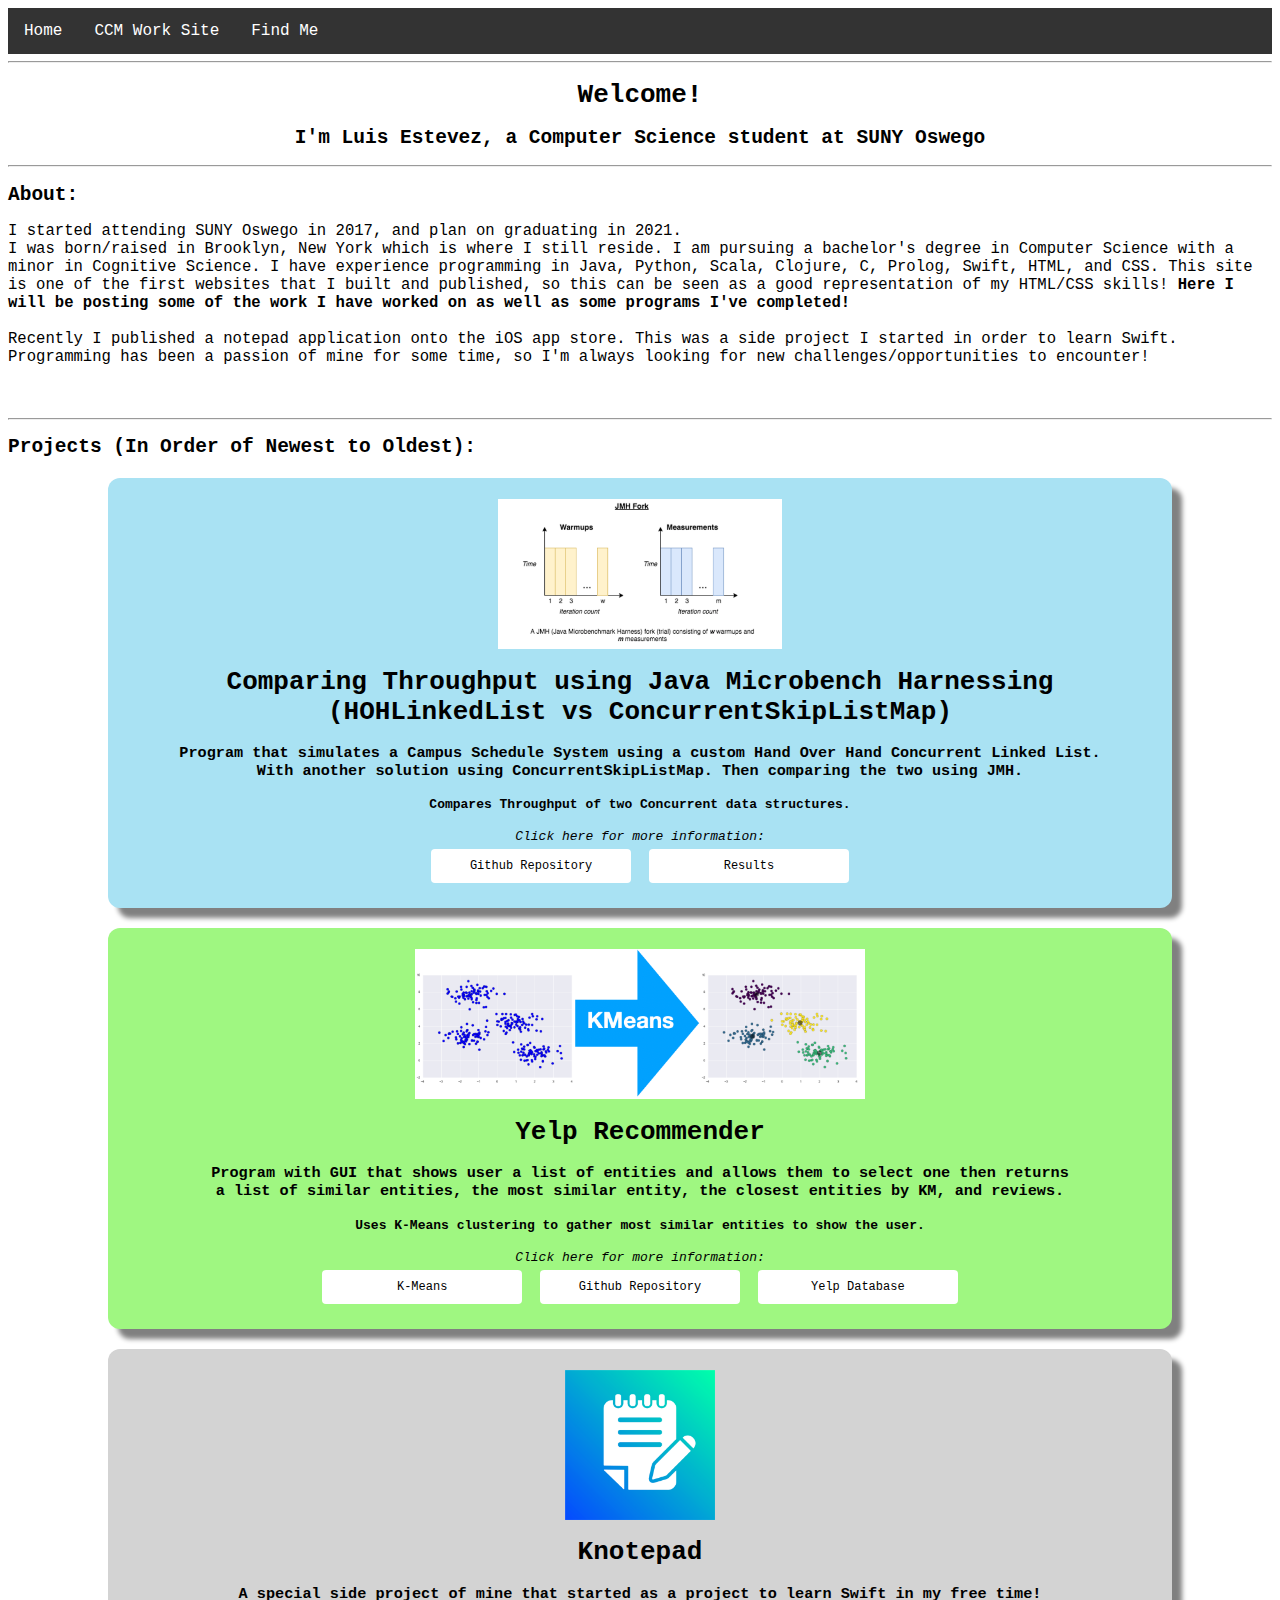
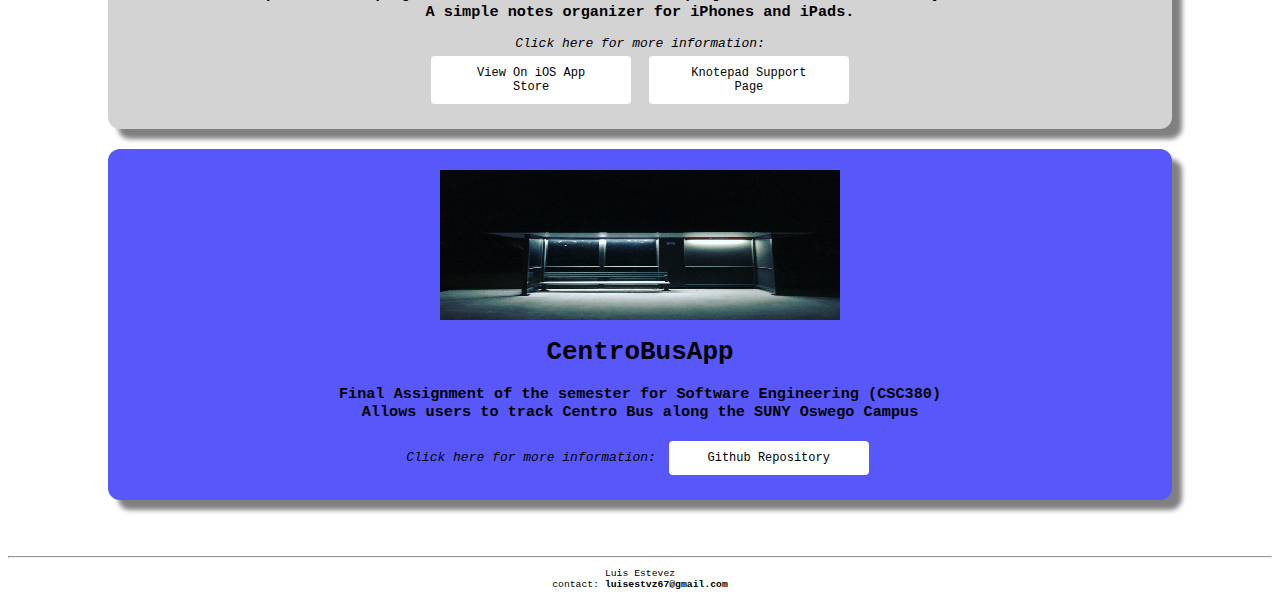
==== index.html @ 25a2c4e4 "Update index.html" ====
<html>

<head>
	<title>Home</title>
	<link rel="stylesheet" type="text/css" href="./StyleSheets.css">
	
</head>

<body>
	<div class="navbar">
  		<a href="index.html">Home</a>
		<a href="./CSC366/home">CCM Work Site</a>
		<div class="dropdown">
			<button class="dropbtn">Find Me
			<i class="fa fa-caret-down"></i>
			</button>
			<div class="dropdown-content">
				<a href="https://github.com/lou024" target="_blank">Github</a>
				<a href="https://www.linkedin.com/in/luis-estevez-2062bb177" target="_blank">LinkedIn</a>
			</div>
		</div> 
	</div>
	<hr>
	<h1 align="center">Welcome!</h1>
	<h2 align="center">I'm Luis Estevez, a Computer Science student at SUNY Oswego</h2>
	<hr>
	
	<h2 align="left">About:</h2>
	<p style="font-size: 1.2em">I started attending SUNY Oswego in 2017, and plan on graduating in 2021.<br>
	I was born/raised in Brooklyn, New York which is where I still reside.
	I am pursuing a bachelor's degree in Computer Science with a minor in Cognitive Science. I have
	experience programming in Java, Python, Scala, Clojure, C, Prolog, Swift, HTML, and CSS.
	This site is one of the first websites that I built and published, so this can be seen as a good
	representation of my HTML/CSS skills! <b>Here I will be posting some of the work I have worked on
	as well as some programs I've completed!</b>
	
	<br><br>Recently I published a notepad application onto the iOS app store. 
	This was a side project I started in order to learn Swift. 
	Programming has been a passion of mine for some time, so I'm always looking for new
	challenges/opportunities to encounter!</p>
	
	<br><br>
	<hr>
	<h2 align="left">Projects (In Order of Newest to Oldest):</h2>
	
	<div class="projectBanners" style="background-color:#A9E2F3" >
		<p style="float:center; margin: 1px;"><img src="./images/JMH.png" height="150px"></img></p>
		<h1>Comparing Throughput using Java Microbench Harnessing <br> (HOHLinkedList vs ConcurrentSkipListMap)</h1>
		<h3>Program that simulates a Campus Schedule System using a custom Hand Over Hand Concurrent Linked List. <br>
			With another solution using ConcurrentSkipListMap. Then comparing the two using JMH.</h3>
		<h4>Compares Throughput of two Concurrent data structures.</h4>
		<i>Click here for more information: </i><br>
		<a href="https://github.com/lou024/CSC375-Assignment2" class="linkButton" type="button" target="_blank"><span>Github Repository</span></a>
		<a href="./results.html" class="linkButton" type="button"><span>Results</span></a>
	</div>
	
	<div class="projectBanners" style="background-color:#9FF781" >
		<p style="float:center; margin: 1px;"><img src="./images/KMeans.png" height="150px"></img></p>
		<h1>Yelp Recommender</h1>
		<h3>Program with GUI that shows user a list of entities and allows them to select one then returns<br>
			a list of similar entities, the most similar entity, the closest entities by KM, and reviews.</h3>
		<h4>Uses K-Means clustering to gather most similar entities to show the user.</h4>
		<i>Click here for more information: </i><br>
		<a href="https://en.wikipedia.org/wiki/K-means_clustering" class="linkButton" type="button" target="_blank"><span>K-Means</span></a>
		<a href="https://github.com/lou024/YelpRecommender" class="linkButton" type="button"><span>Github Repository</span></a>
		<a href="https://yelp.com/dataset" class="linkButton" type="button"><span>Yelp Database</span></a>
	</div>
	
	<div class="projectBanners" style="background-color:lightgrey" >
		<p style="float:center; margin: 1px;"><img src="./images/ic-1024.png" width="150px"></img></p>
		<h1>Knotepad</h1>
		<h3>A special side project of mine that started as a project to learn Swift in my free time!<br>
			A simple notes organizer for iPhones and iPads.</h3>
		<i>Click here for more information: </i><br>
		<a href="https://apps.apple.com/us/app/id1529174786" class="linkButton" type="button"><span>View On iOS App Store</span></a>
		<a href="https://theknotepadapp.com" class="linkButton" type="button"><span>Knotepad Support Page</span></a>
	</div>

	<div class="projectBanners" style="background-color:#5858FA" >
		<p style = "float: center; margin: 1px;"><img src="./images/darren-viollet-Rqbn7BiePc8-unsplash.jpg" height="150px" width="400px"/><p>
		<h1>CentroBusApp</h1>
		<h3>Final Assignment of the semester for Software Engineering (CSC380)<br>Allows users to track Centro Bus along the SUNY Oswego Campus</h3>
		<i>Click here for more information: </i>
		<a href="https://github.com/lou024/CSC380-CentroBusApp" class="linkButton"  target="_blank" type="button"><span>Github Repository</span></a>
	</div>
	
	<br><br>

	<hr>
	<p style="font-size: 0.75em" align="center">Luis Estevez<br>contact: <b>luisestvz67@gmail.com</b></p>
</body>

</html>
---- StyleSheets.css ----
body{
	font-family: monospace;
}
#banner{
	top: 0px;
	left:0px;
	right:0px;
	width:100%;
	z-index:-1;
}
.linkButton{
	display: inline-block;
	border-radius: 4px;
	background-color: #FFFFFF;
	border: none;
	color: #000000;
	text-align: center;
	width:150px;
	font-size: 12px;
	padding: 10px 25px;
	transition: all 0.5s;
	cursor: pointer;
	margin: 5px;
}
.linkButton span{
	cursor: pointer;
	display: inline-block;
	position: relative;
	transition: 0.5s;
}
.linkButton span:after{
	content: '>>';
	position: absolute;
	opacity: 0;
	top: 0;
	right: -20px;
	transition:0.5s;
}
.linkButton:hover span{
	padding-right: 25px;
}
.linkButton:hover span:after{
	opacity: 1;
	right: 0;
}
.projectInfo{
	margin: 20px;
	margin-left: 150px;
	margin-right: 150px;
	padding: 20px;
	border-radius:12px;
	box-shadow: 10px 10px 5px grey;
}
.navbar{
	overflow: hidden;
	background-color: #333;
}
.navbar a{
	float: left;
	font-size: 16px;
	color: white;
	text-align: center;
	padding: 14px 16px;
	text-decoration: none;
}
.dropdown{
	float: left;
	overflow: hidden;
}
.dropdown .dropbtn {
	font-size: 16px;  
	border: none;
	outline: none;
	color: white;
	padding: 14px 16px;
	background-color: inherit;
	font-family: inherit;
	margin: 0;
}

.navbar a:hover, .dropdown:hover .dropbtn {
	background-color: red;
}
.dropdown-content {
	display: none;
	position: absolute;
	background-color: #f9f9f9;
	min-width: 160px;
	box-shadow: 0px 8px 16px 0px rgba(0,0,0,0.2);
	z-index: 1;
}
.dropdown-content a {
	float: none;
	color: black;
	padding: 12px 16px;
	text-decoration: none;
	display: block;
	text-align: left;
}
.dropdown-content a:hover {
	background-color: #ddd;
}
.dropdown:hover .dropdown-content {
	display: block;
}
.projectBanners{
	text-align: center;
	margin:20px;
	margin-left: 100px;
	margin-right: 100px;
	padding: 20px;
	border-radius:12px;
	box-shadow: 10px 10px 5px grey;
	color:black;
}
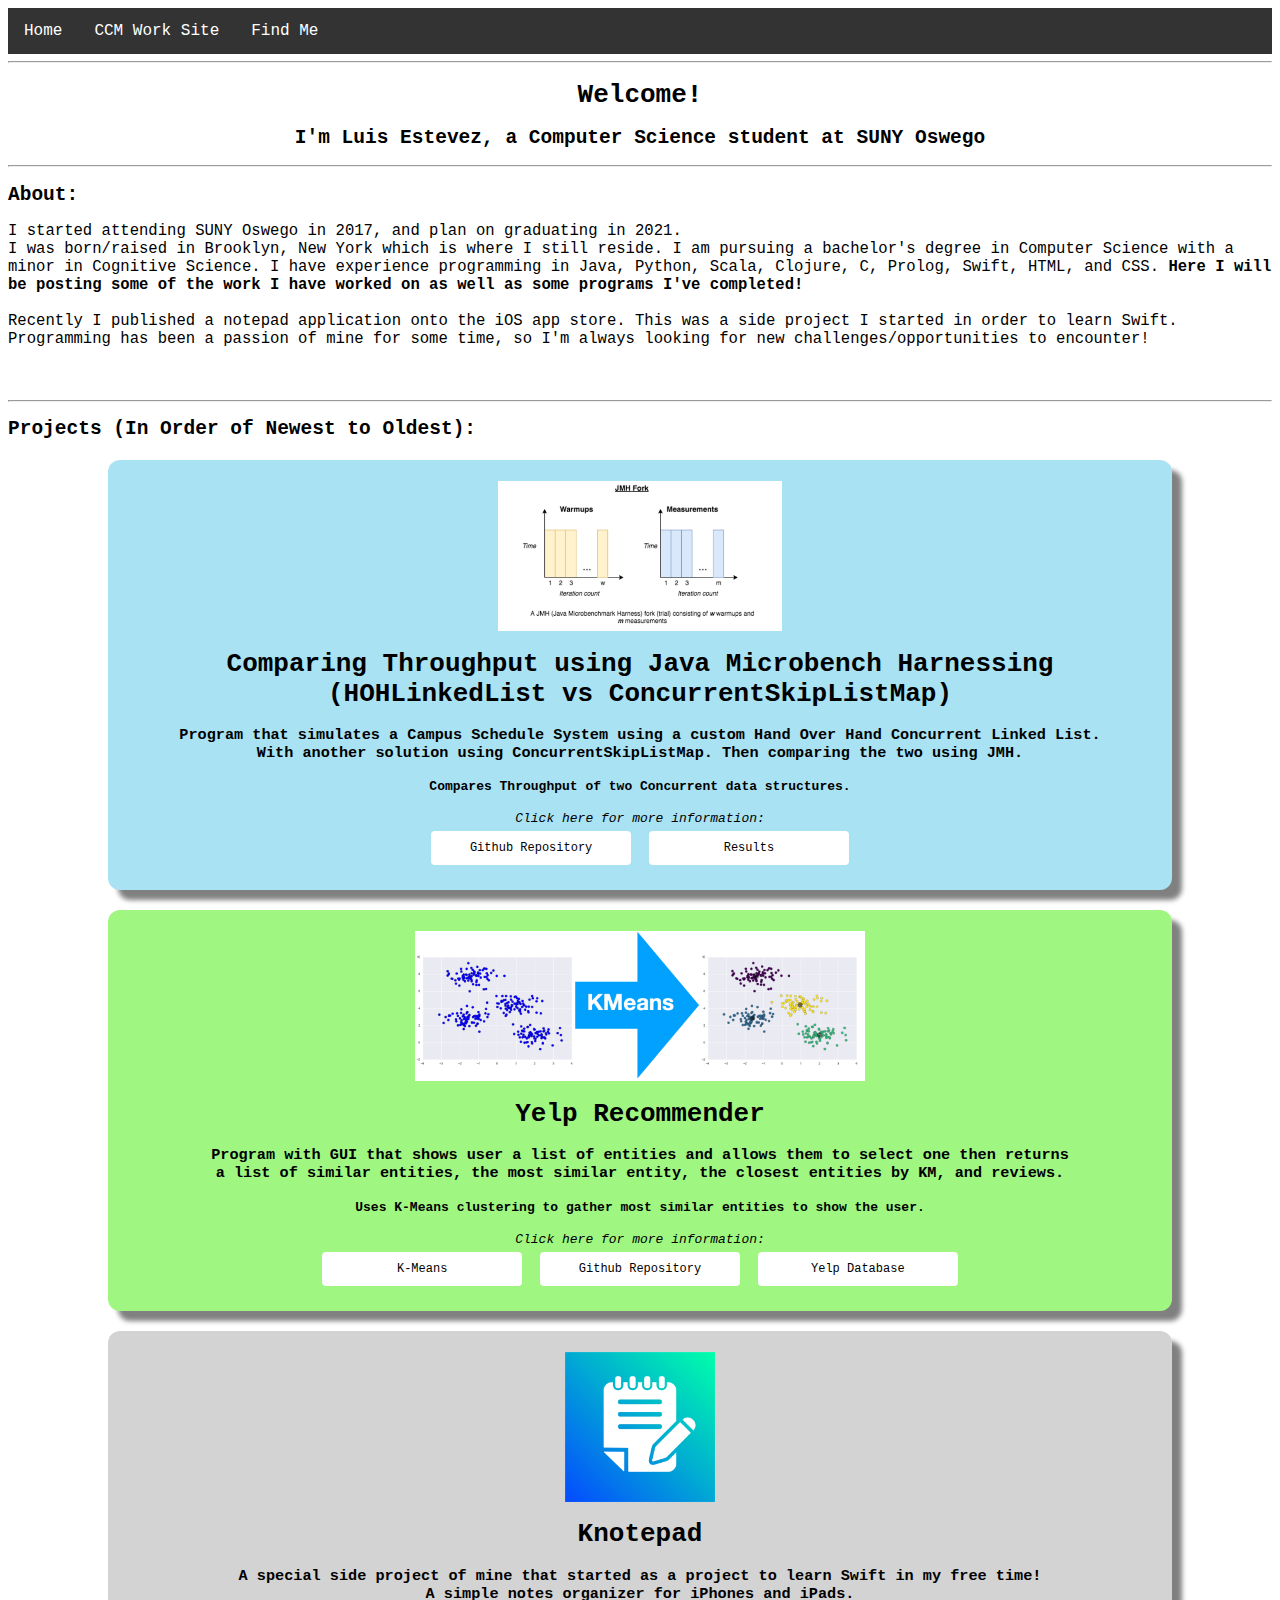
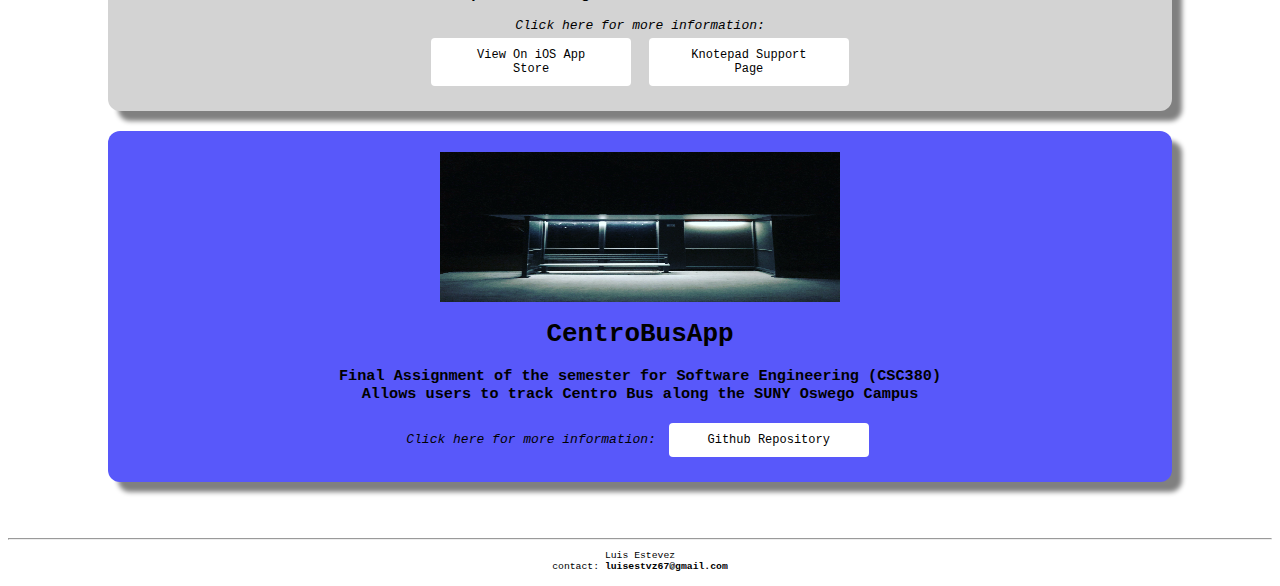
==== commit 5e022866: "Update index.html" ====
--- a/index.html
+++ b/index.html
@@ -30,8 +30,7 @@
 	I was born/raised in Brooklyn, New York which is where I still reside.
 	I am pursuing a bachelor's degree in Computer Science with a minor in Cognitive Science. I have
 	experience programming in Java, Python, Scala, Clojure, C, Prolog, Swift, HTML, and CSS.
-	This site is one of the first websites that I built and published, so this can be seen as a good
-	representation of my HTML/CSS skills! <b>Here I will be posting some of the work I have worked on
+	<b>Here I will be posting some of the work I have worked on
 	as well as some programs I've completed!</b>
 	
 	<br><br>Recently I published a notepad application onto the iOS app store. 
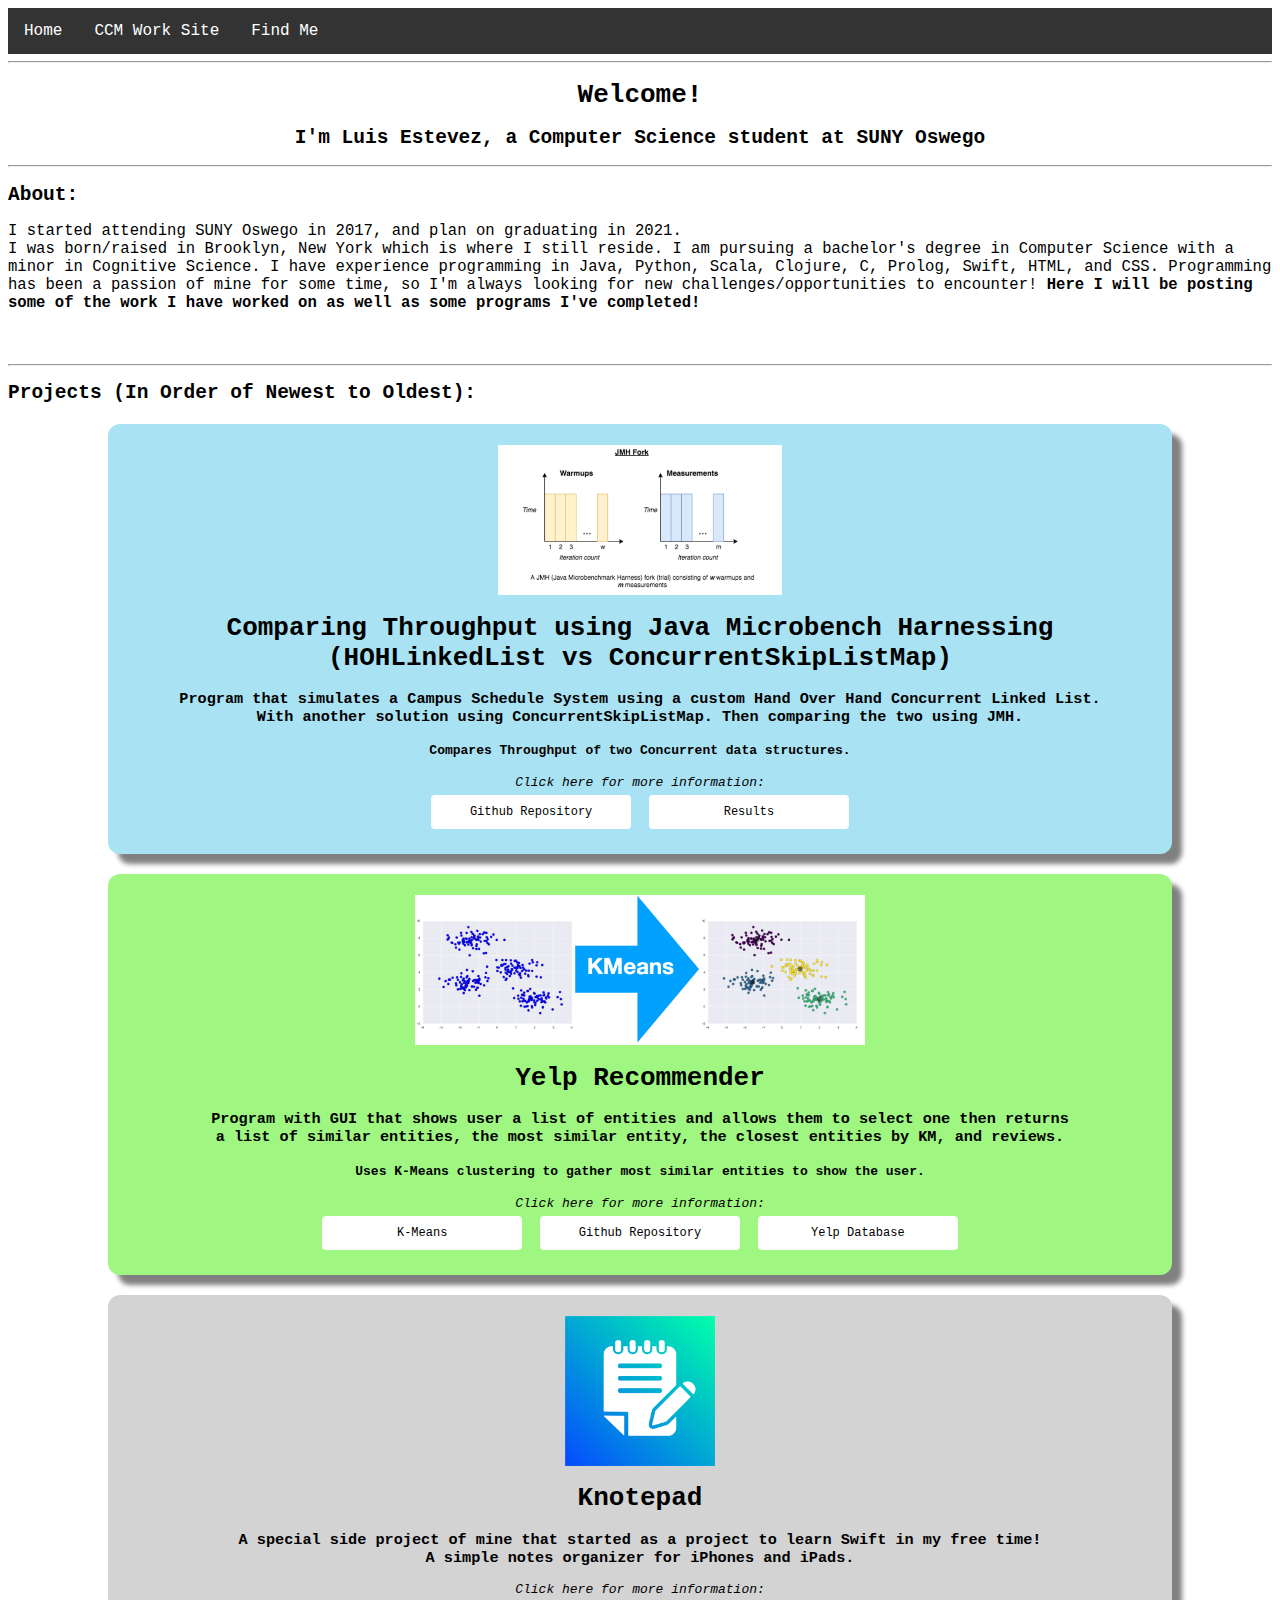
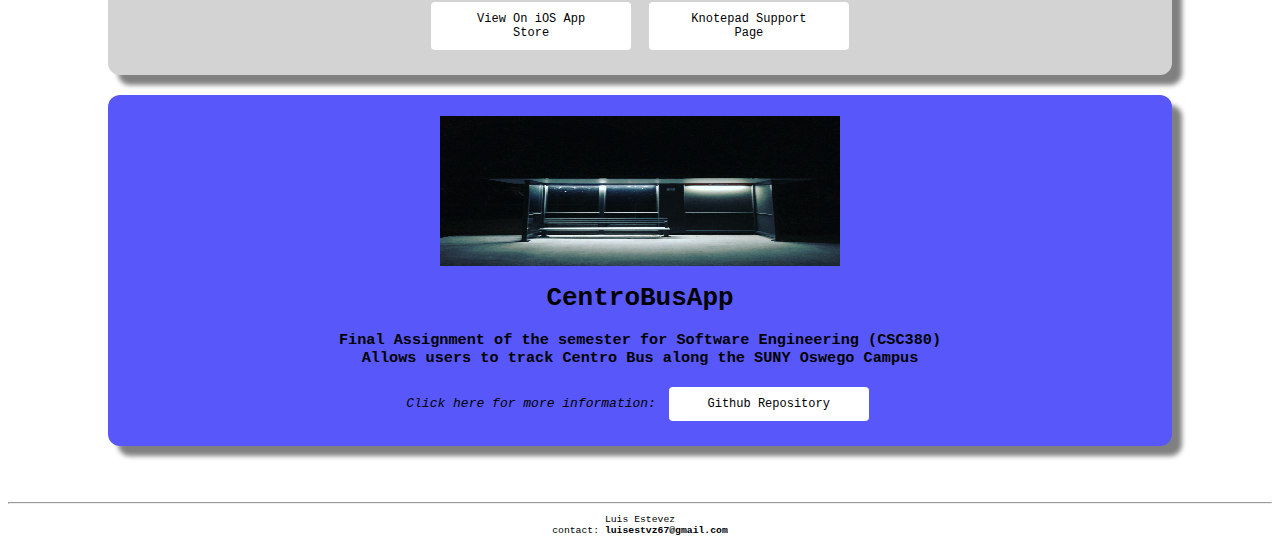
==== commit b1f26378: "Update index.html" ====
--- a/index.html
+++ b/index.html
@@ -29,14 +29,13 @@
 	<p style="font-size: 1.2em">I started attending SUNY Oswego in 2017, and plan on graduating in 2021.<br>
 	I was born/raised in Brooklyn, New York which is where I still reside.
 	I am pursuing a bachelor's degree in Computer Science with a minor in Cognitive Science. I have
-	experience programming in Java, Python, Scala, Clojure, C, Prolog, Swift, HTML, and CSS.
+	experience programming in Java, Python, Scala, Clojure, C, Prolog, Swift, HTML, and CSS. Programming
+	has been a passion of mine for some time, so I'm always looking for new
+	challenges/opportunities to encounter!
 	<b>Here I will be posting some of the work I have worked on
 	as well as some programs I've completed!</b>
 	
-	<br><br>Recently I published a notepad application onto the iOS app store. 
-	This was a side project I started in order to learn Swift. 
-	Programming has been a passion of mine for some time, so I'm always looking for new
-	challenges/opportunities to encounter!</p>
+	</p>
 	
 	<br><br>
 	<hr>
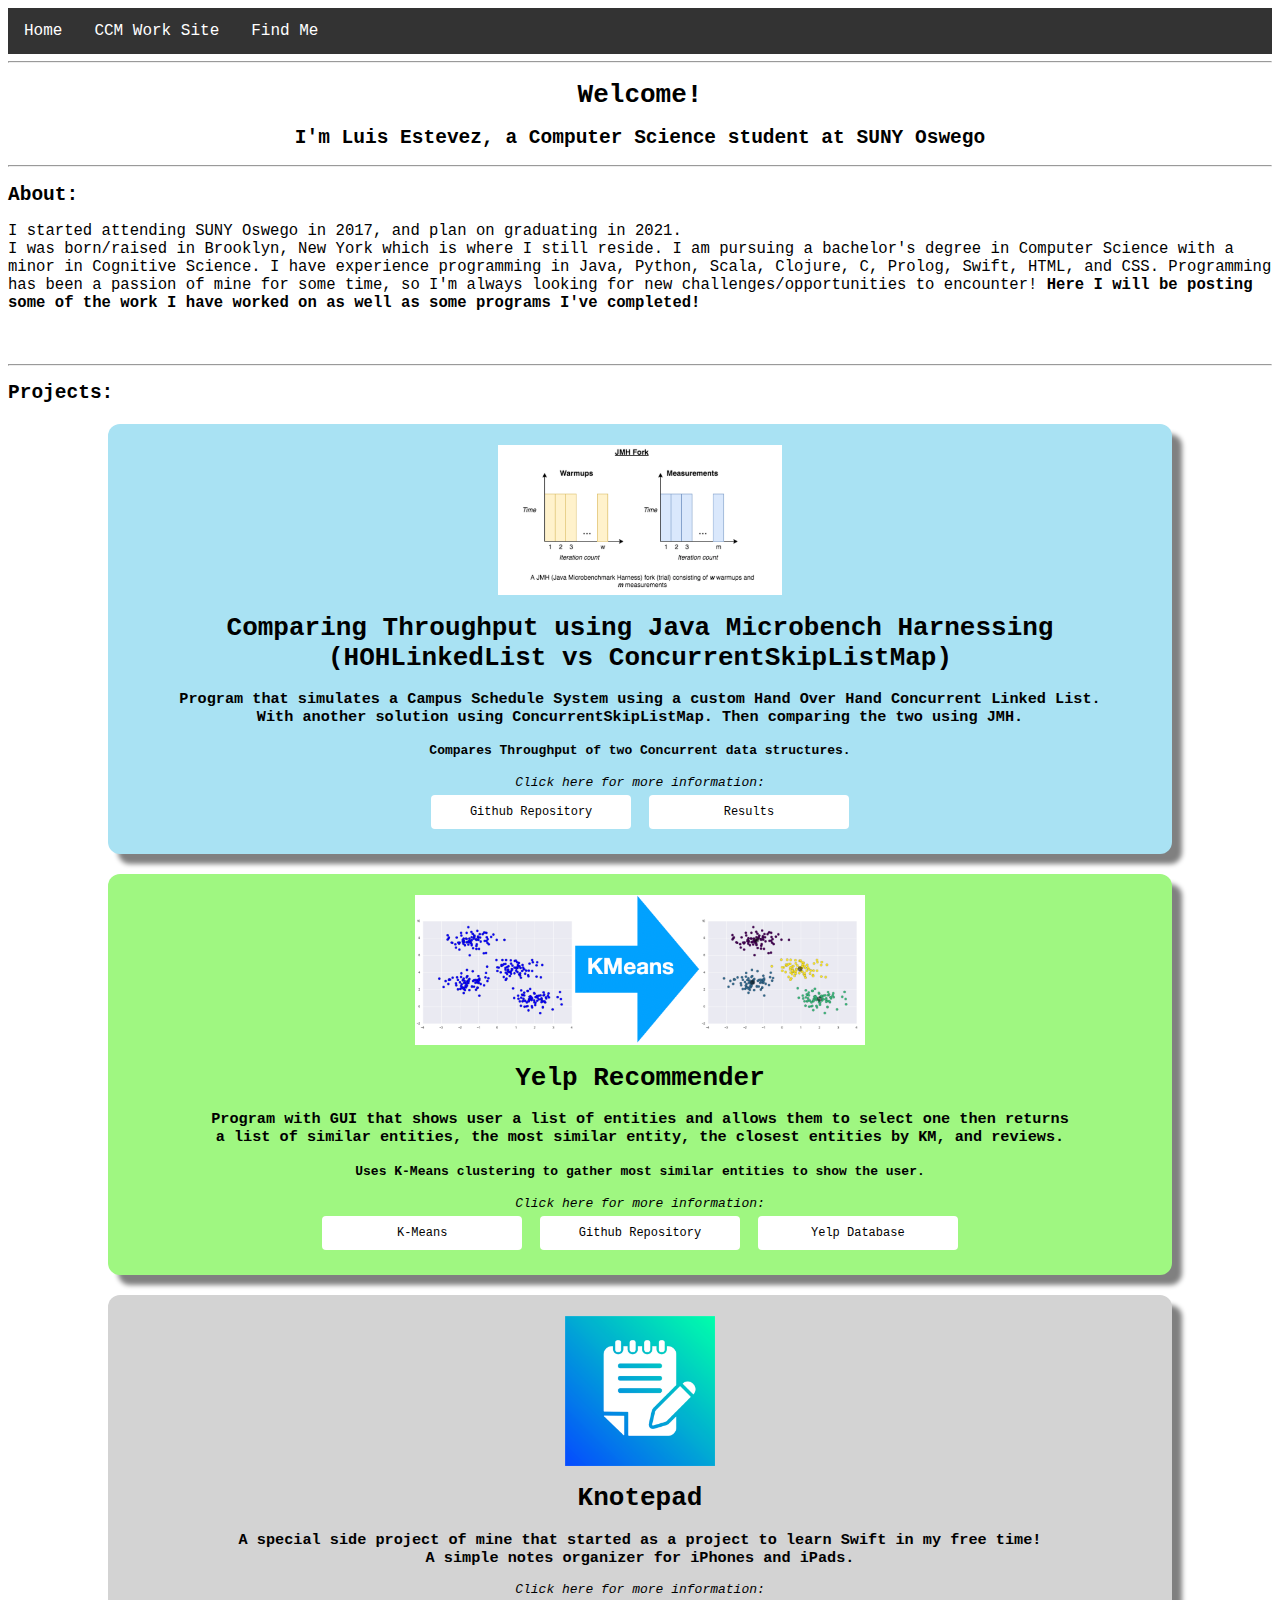
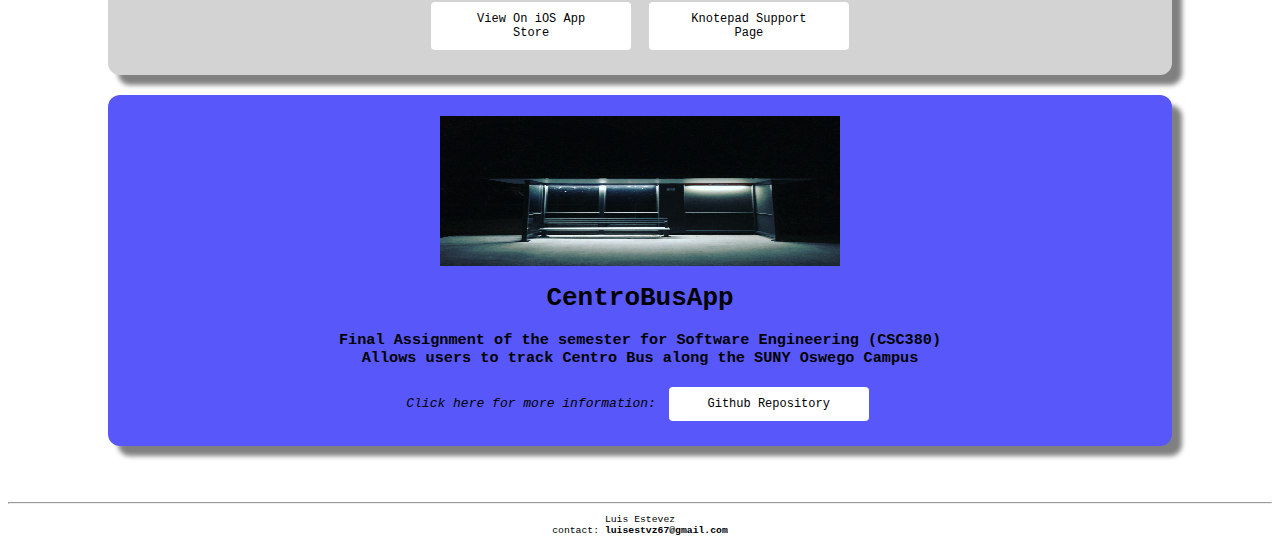
==== commit 2fbac701: "Update index.html" ====
--- a/index.html
+++ b/index.html
@@ -39,7 +39,7 @@
 	
 	<br><br>
 	<hr>
-	<h2 align="left">Projects (In Order of Newest to Oldest):</h2>
+	<h2 align="left">Projects:</h2>
 	
 	<div class="projectBanners" style="background-color:#A9E2F3" >
 		<p style="float:center; margin: 1px;"><img src="./images/JMH.png" height="150px"></img></p>
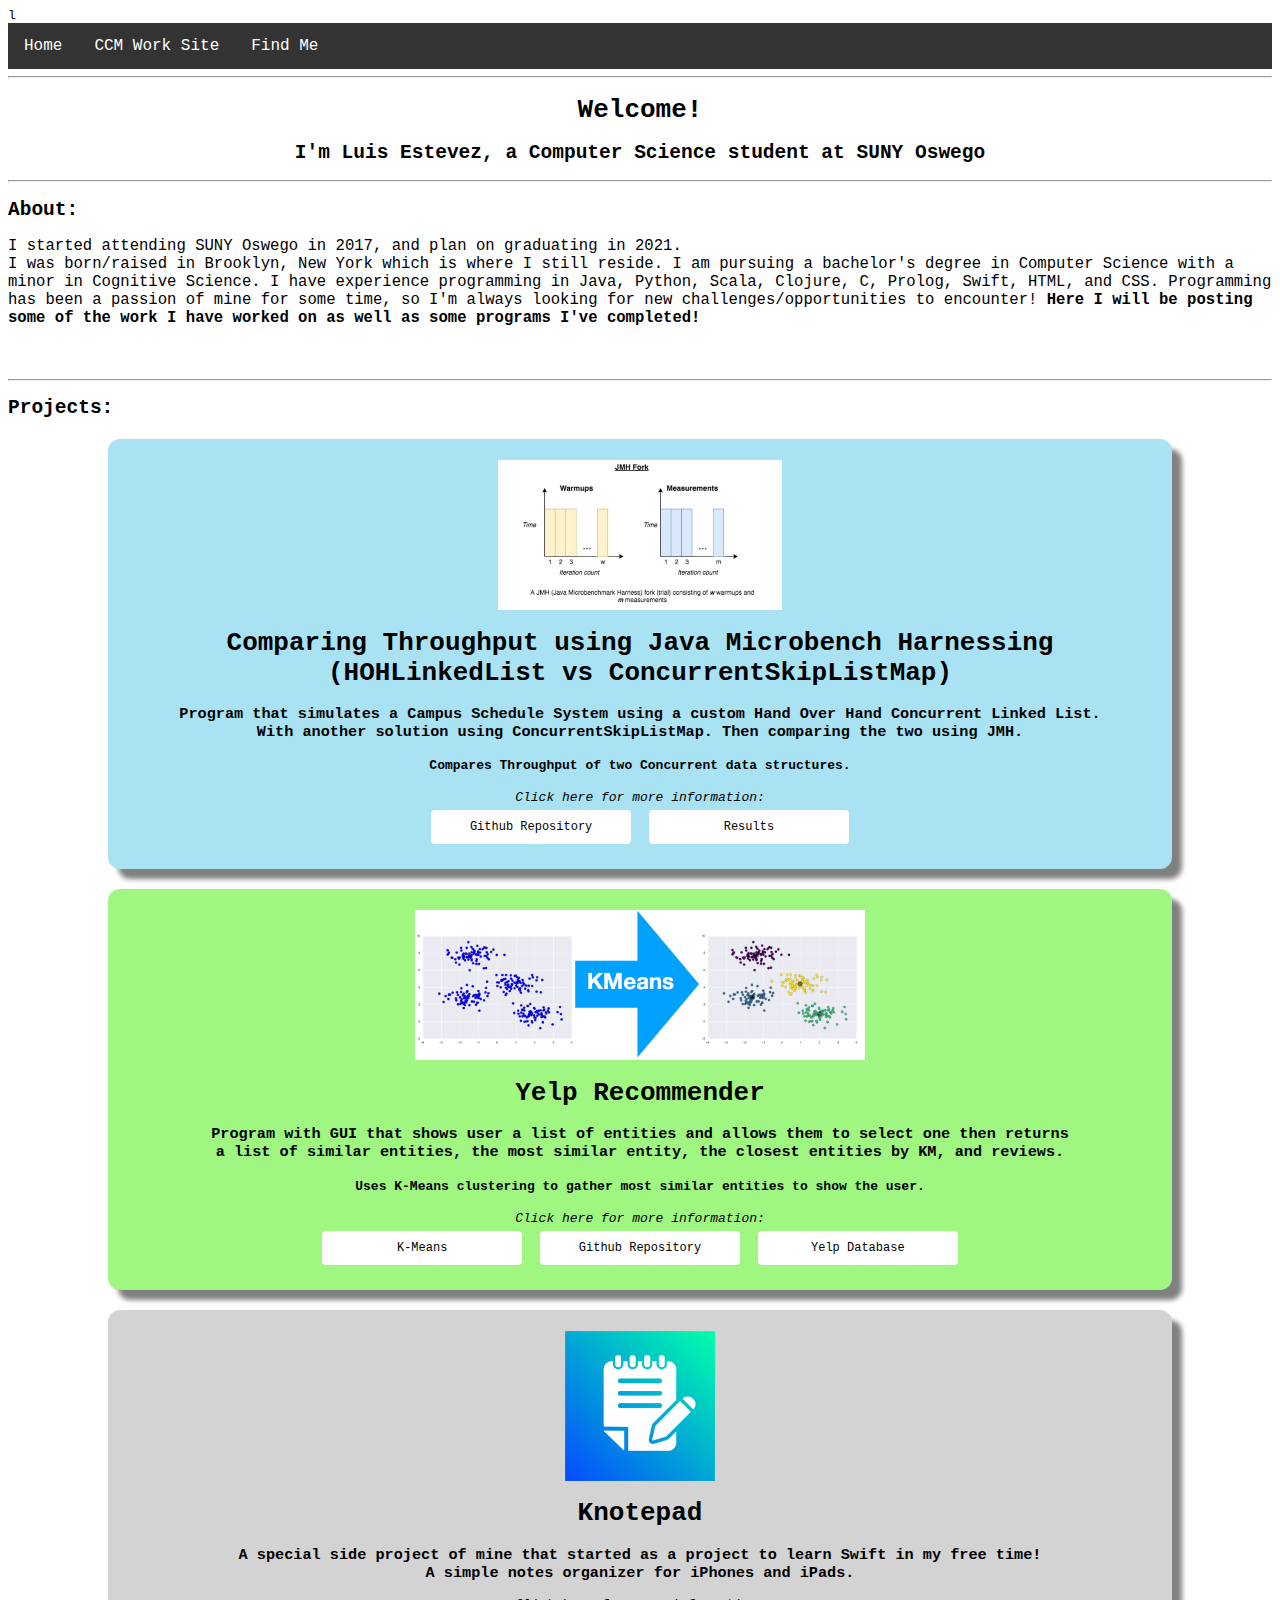
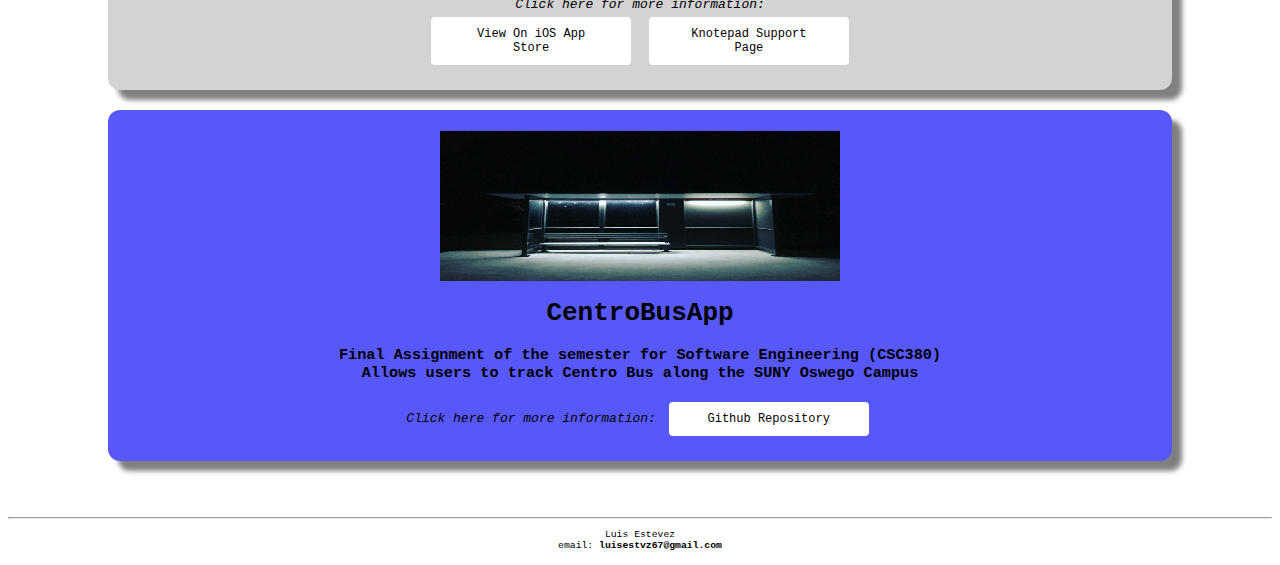
==== commit 66e07289: "Update index.html" ====
--- a/index.html
+++ b/index.html
@@ -1,4 +1,4 @@
-<html>
+l<html>
 
 <head>
 	<title>Home</title>
@@ -85,7 +85,7 @@
 	<br><br>
 
 	<hr>
-	<p style="font-size: 0.75em" align="center">Luis Estevez<br>contact: <b>luisestvz67@gmail.com</b></p>
+	<p style="font-size: 0.75em" align="center">Luis Estevez<br>email: <b>luisestvz67@gmail.com</b></p>
 </body>
 
 </html>
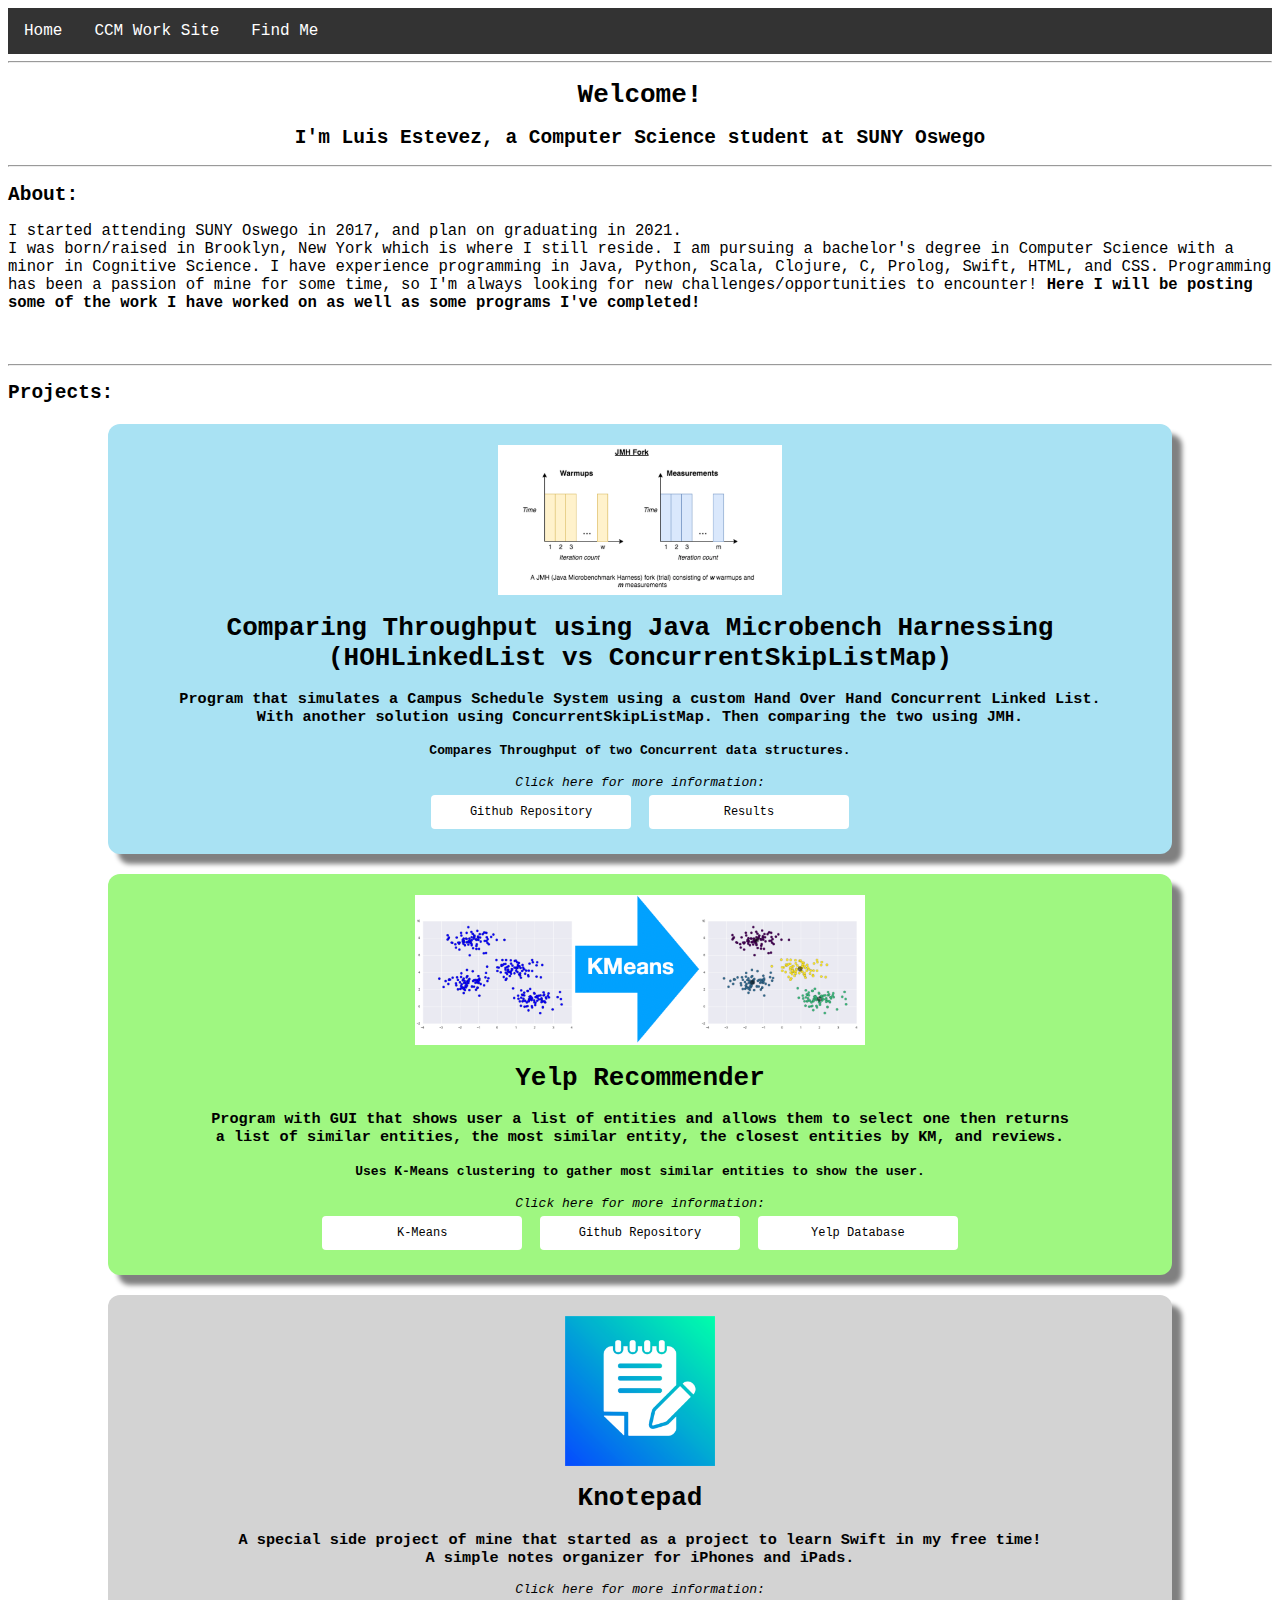
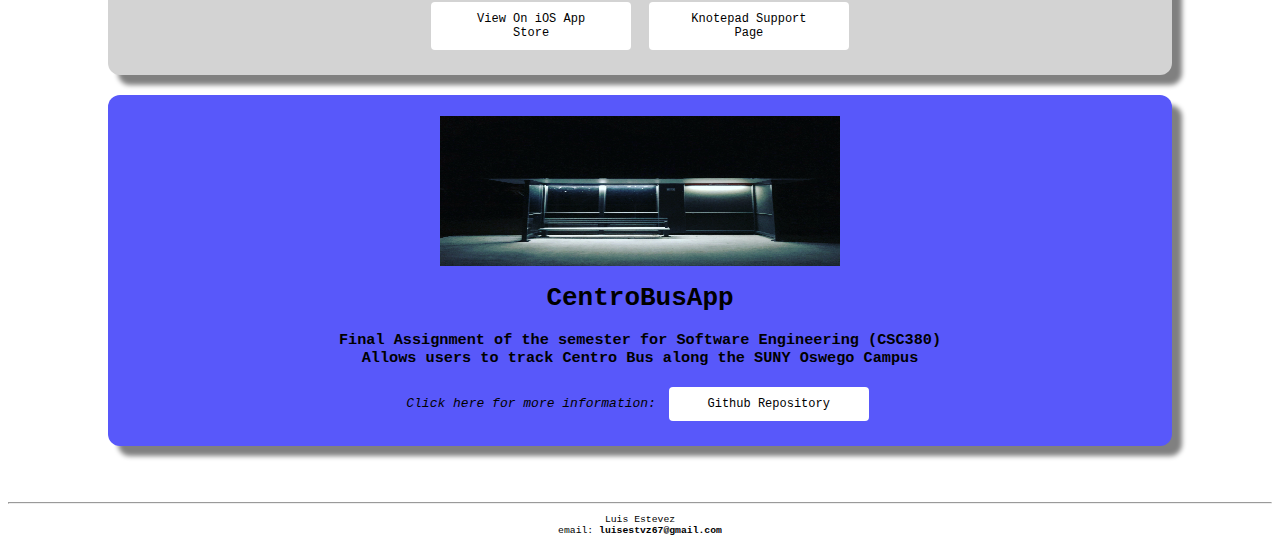
==== commit a2cc0309: "Update index.html" ====
--- a/index.html
+++ b/index.html
@@ -1,4 +1,4 @@
-l<html>
+<html>
 
 <head>
 	<title>Home</title>
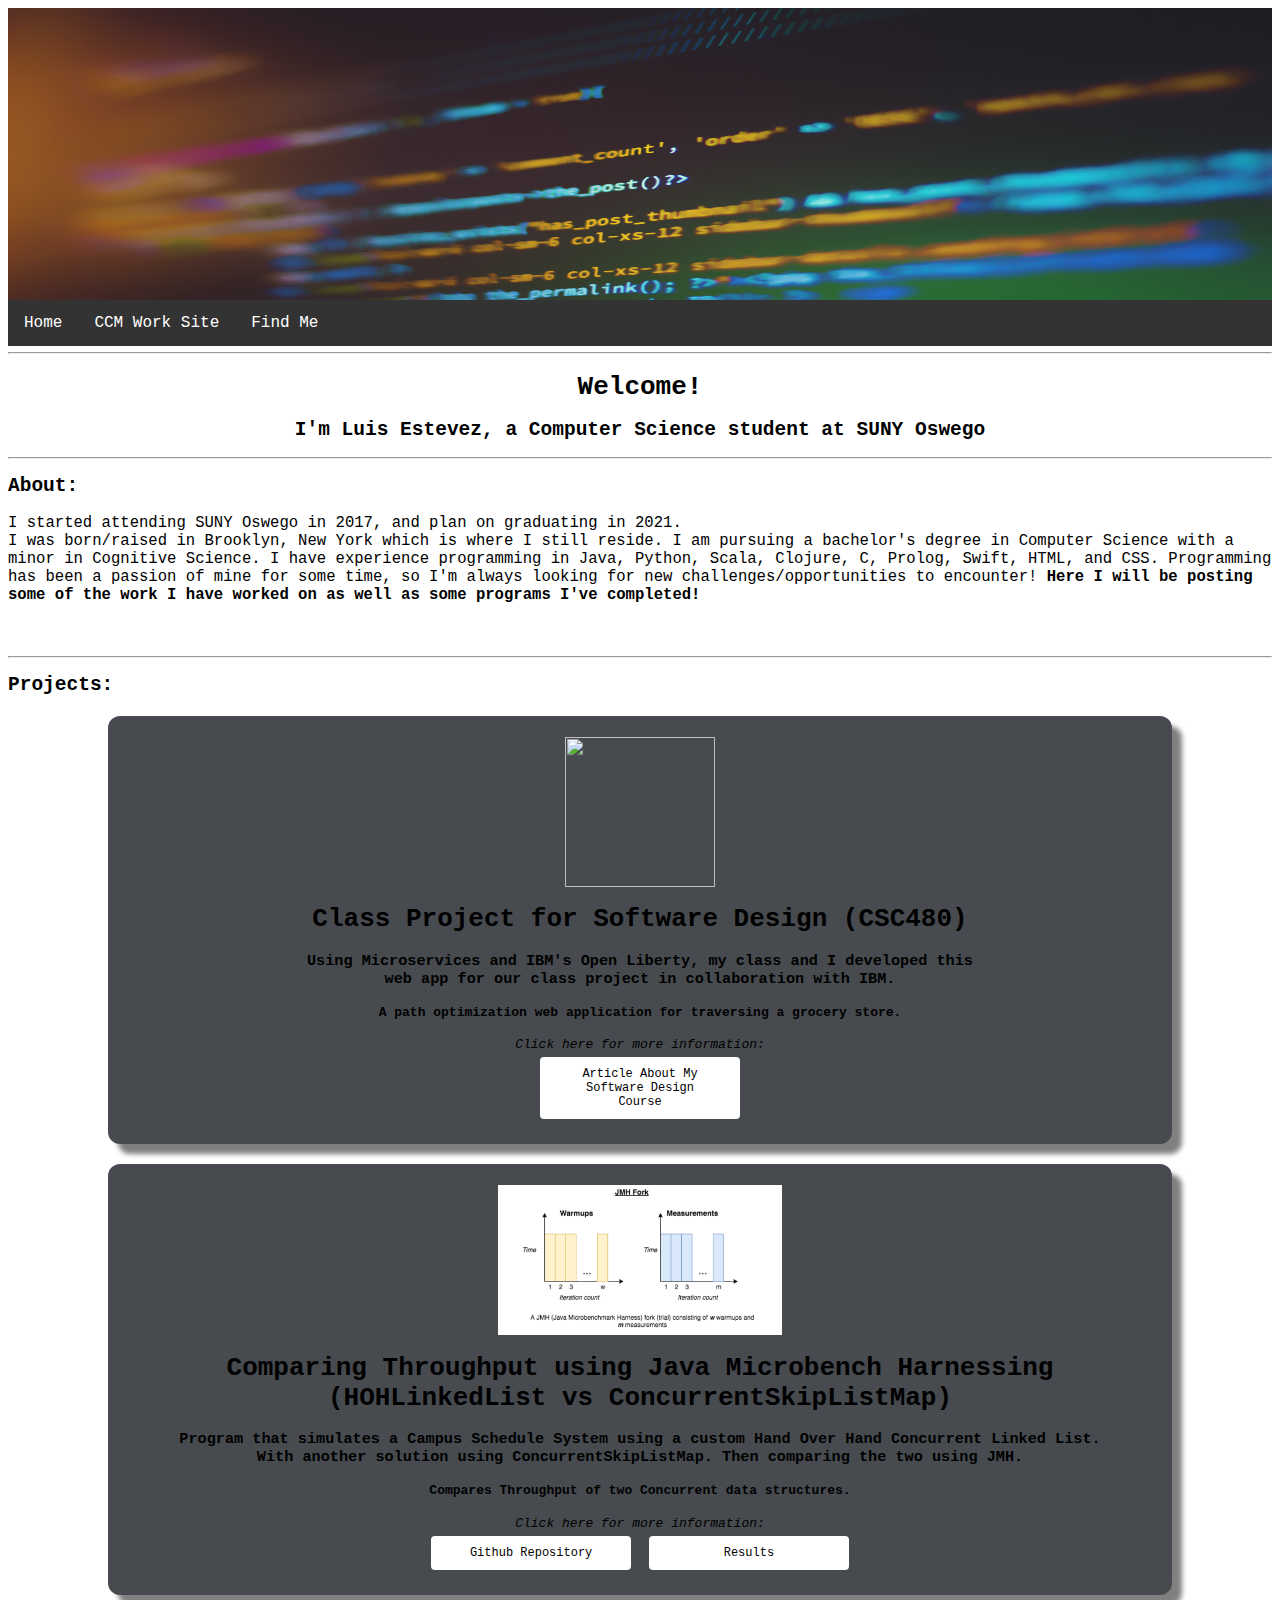
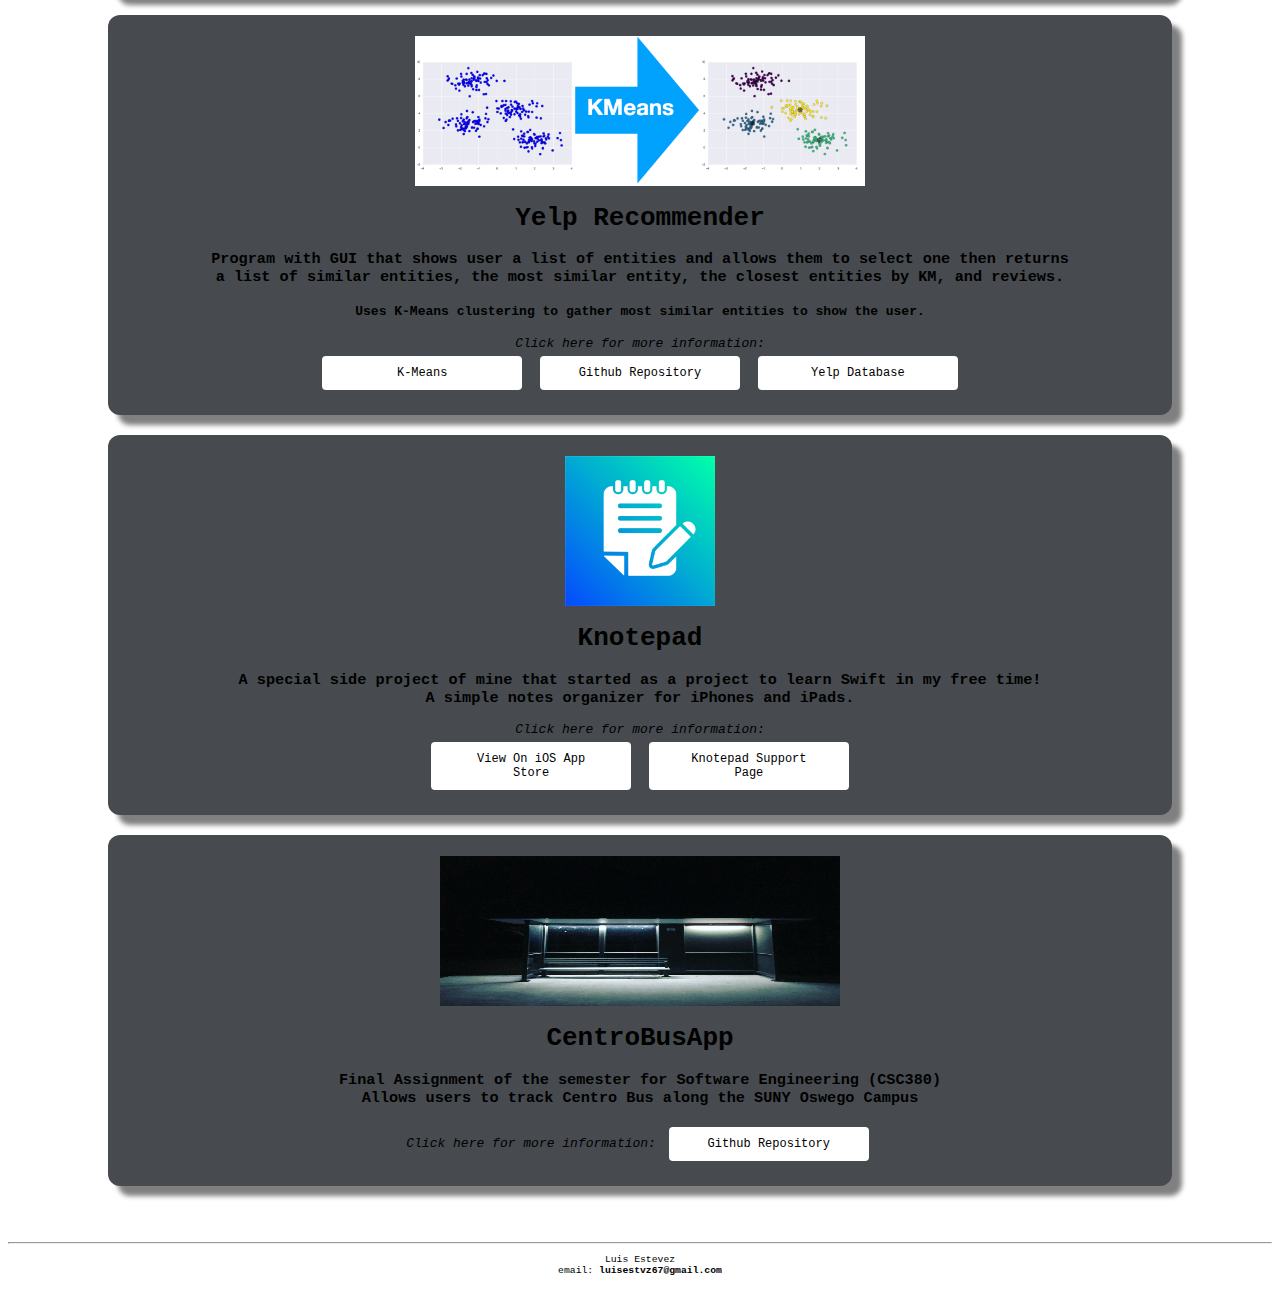
==== commit 341e6095: "Add files via upload" ====
--- a/index.html
+++ b/index.html
@@ -3,7 +3,7 @@
 <head>
 	<title>Home</title>
 	<link rel="stylesheet" type="text/css" href="./StyleSheets.css">
-	
+	<img class="banner" src="./images/Banner.jpg"></img>
 </head>
 
 <body>
@@ -18,13 +18,13 @@
 				<a href="https://github.com/lou024" target="_blank">Github</a>
 				<a href="https://www.linkedin.com/in/luis-estevez-2062bb177" target="_blank">LinkedIn</a>
 			</div>
-		</div> 
+		</div>
 	</div>
 	<hr>
 	<h1 align="center">Welcome!</h1>
 	<h2 align="center">I'm Luis Estevez, a Computer Science student at SUNY Oswego</h2>
 	<hr>
-	
+
 	<h2 align="left">About:</h2>
 	<p style="font-size: 1.2em">I started attending SUNY Oswego in 2017, and plan on graduating in 2021.<br>
 	I was born/raised in Brooklyn, New York which is where I still reside.
@@ -34,14 +34,24 @@
 	challenges/opportunities to encounter!
 	<b>Here I will be posting some of the work I have worked on
 	as well as some programs I've completed!</b>
-	
+
 	</p>
-	
+
 	<br><br>
 	<hr>
 	<h2 align="left">Projects:</h2>
-	
-	<div class="projectBanners" style="background-color:#A9E2F3" >
+
+	<div class="projectBanners" style="background-color:#474B4F" >
+		<p style="float:center; margin: 1px;"><img src="./images/Aisles_Logo_transparent.png" height="150px"></img></p>
+		<h1>Class Project for Software Design (CSC480)</h1>
+		<h3>Using Microservices and IBM's Open Liberty, my class and I developed this
+			<br>web app for our class project in collaboration with IBM.</h3>
+		<h4>A path optimization web application for traversing a grocery store.</h4>
+		<i>Click here for more information: </i><br>
+		<a href="https://www.oswego.edu/news/story/collaboration-ibm-oswego-alumnus-provides-student-opportunities" class="linkButton" type="button" target="_blank"><span>Article About My Software Design Course</span></a>
+	</div>
+
+	<div class="projectBanners" style="background-color:#474B4F" >
 		<p style="float:center; margin: 1px;"><img src="./images/JMH.png" height="150px"></img></p>
 		<h1>Comparing Throughput using Java Microbench Harnessing <br> (HOHLinkedList vs ConcurrentSkipListMap)</h1>
 		<h3>Program that simulates a Campus Schedule System using a custom Hand Over Hand Concurrent Linked List. <br>
@@ -51,8 +61,8 @@
 		<a href="https://github.com/lou024/CSC375-Assignment2" class="linkButton" type="button" target="_blank"><span>Github Repository</span></a>
 		<a href="./results.html" class="linkButton" type="button"><span>Results</span></a>
 	</div>
-	
-	<div class="projectBanners" style="background-color:#9FF781" >
+
+	<div class="projectBanners" style="background-color:#474B4F" >
 		<p style="float:center; margin: 1px;"><img src="./images/KMeans.png" height="150px"></img></p>
 		<h1>Yelp Recommender</h1>
 		<h3>Program with GUI that shows user a list of entities and allows them to select one then returns<br>
@@ -63,8 +73,8 @@
 		<a href="https://github.com/lou024/YelpRecommender" class="linkButton" type="button"><span>Github Repository</span></a>
 		<a href="https://yelp.com/dataset" class="linkButton" type="button"><span>Yelp Database</span></a>
 	</div>
-	
-	<div class="projectBanners" style="background-color:lightgrey" >
+
+	<div class="projectBanners" style="background-color:#474B4F" >
 		<p style="float:center; margin: 1px;"><img src="./images/ic-1024.png" width="150px"></img></p>
 		<h1>Knotepad</h1>
 		<h3>A special side project of mine that started as a project to learn Swift in my free time!<br>
@@ -74,14 +84,14 @@
 		<a href="https://theknotepadapp.com" class="linkButton" type="button"><span>Knotepad Support Page</span></a>
 	</div>
 
-	<div class="projectBanners" style="background-color:#5858FA" >
+	<div class="projectBanners" style="background-color:#474B4F" >
 		<p style = "float: center; margin: 1px;"><img src="./images/darren-viollet-Rqbn7BiePc8-unsplash.jpg" height="150px" width="400px"/><p>
 		<h1>CentroBusApp</h1>
 		<h3>Final Assignment of the semester for Software Engineering (CSC380)<br>Allows users to track Centro Bus along the SUNY Oswego Campus</h3>
 		<i>Click here for more information: </i>
 		<a href="https://github.com/lou024/CSC380-CentroBusApp" class="linkButton"  target="_blank" type="button"><span>Github Repository</span></a>
 	</div>
-	
+
 	<br><br>
 
 	<hr>
--- a/StyleSheets.css
+++ b/StyleSheets.css
@@ -1,11 +1,12 @@
 body{
 	font-family: monospace;
 }
-#banner{
+.banner{
 	top: 0px;
 	left:0px;
 	right:0px;
 	width:100%;
+	height:33%;
 	z-index:-1;
 }
 .linkButton{
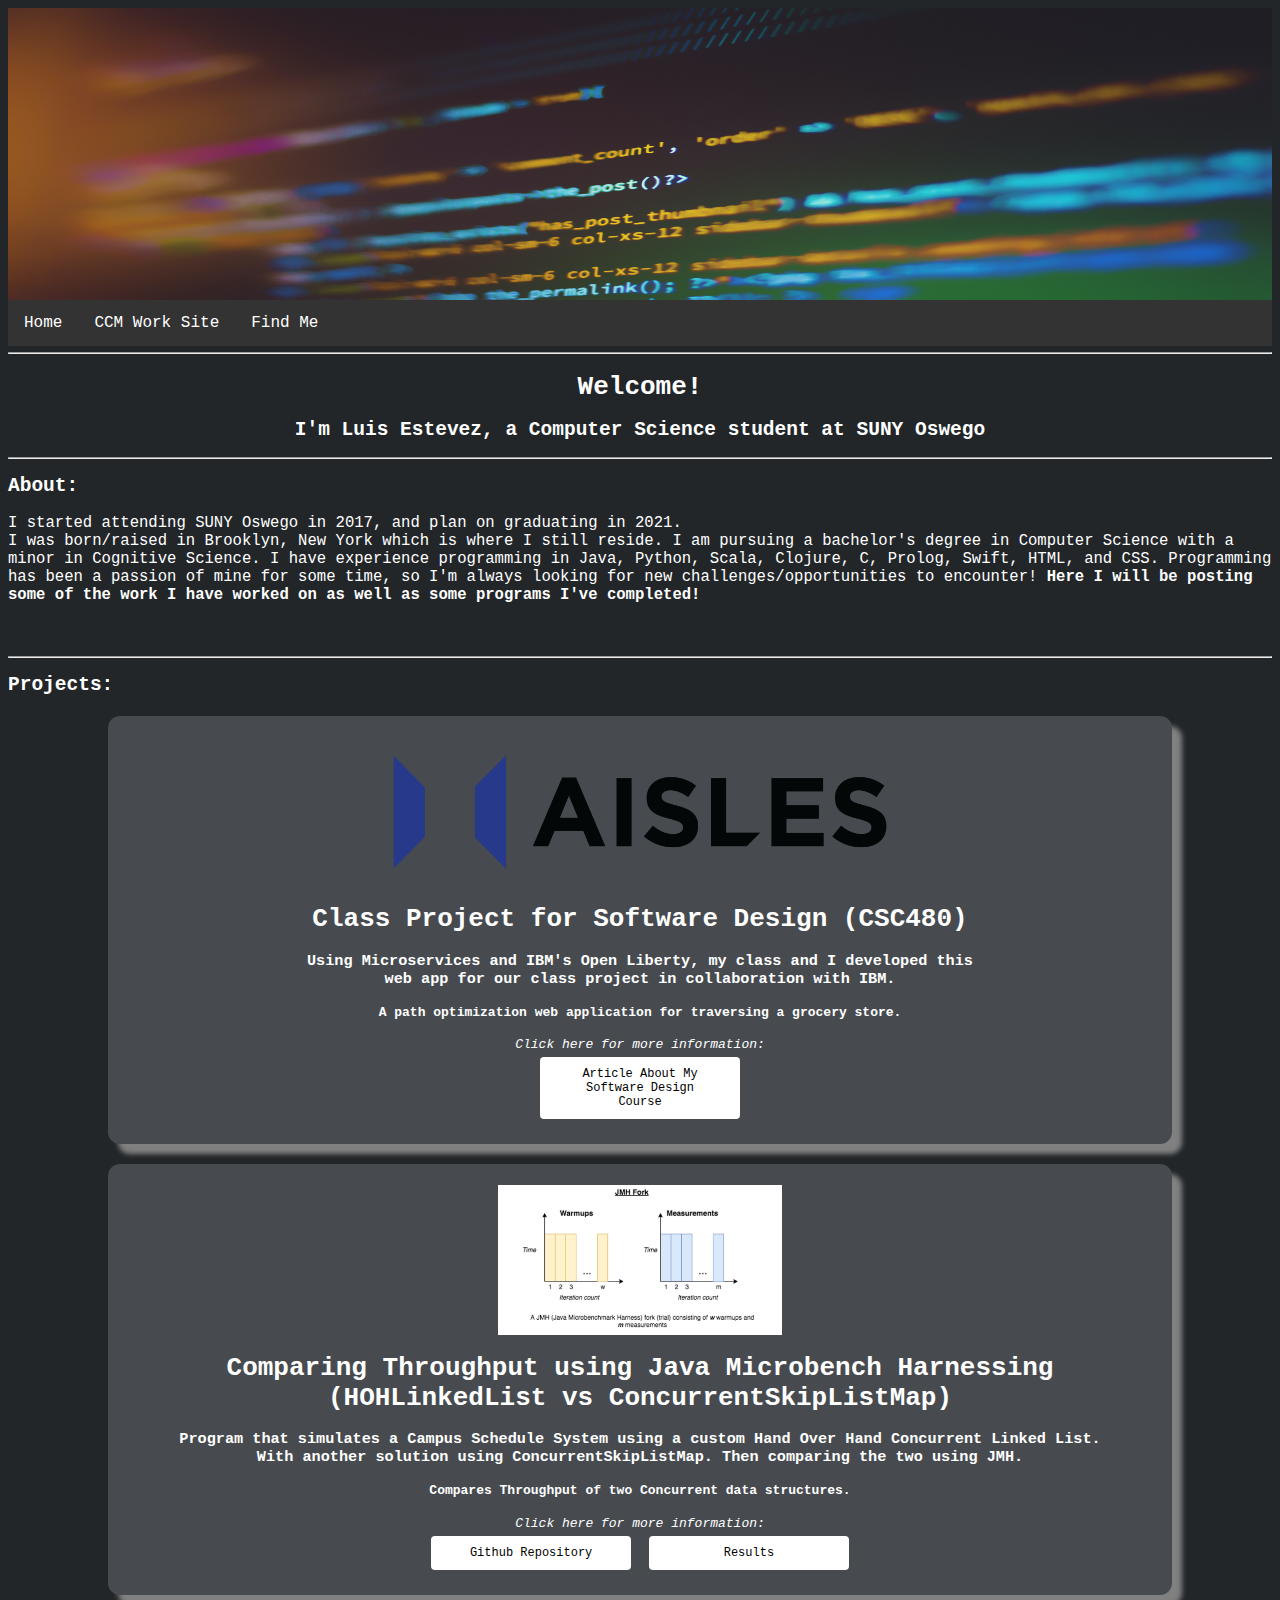
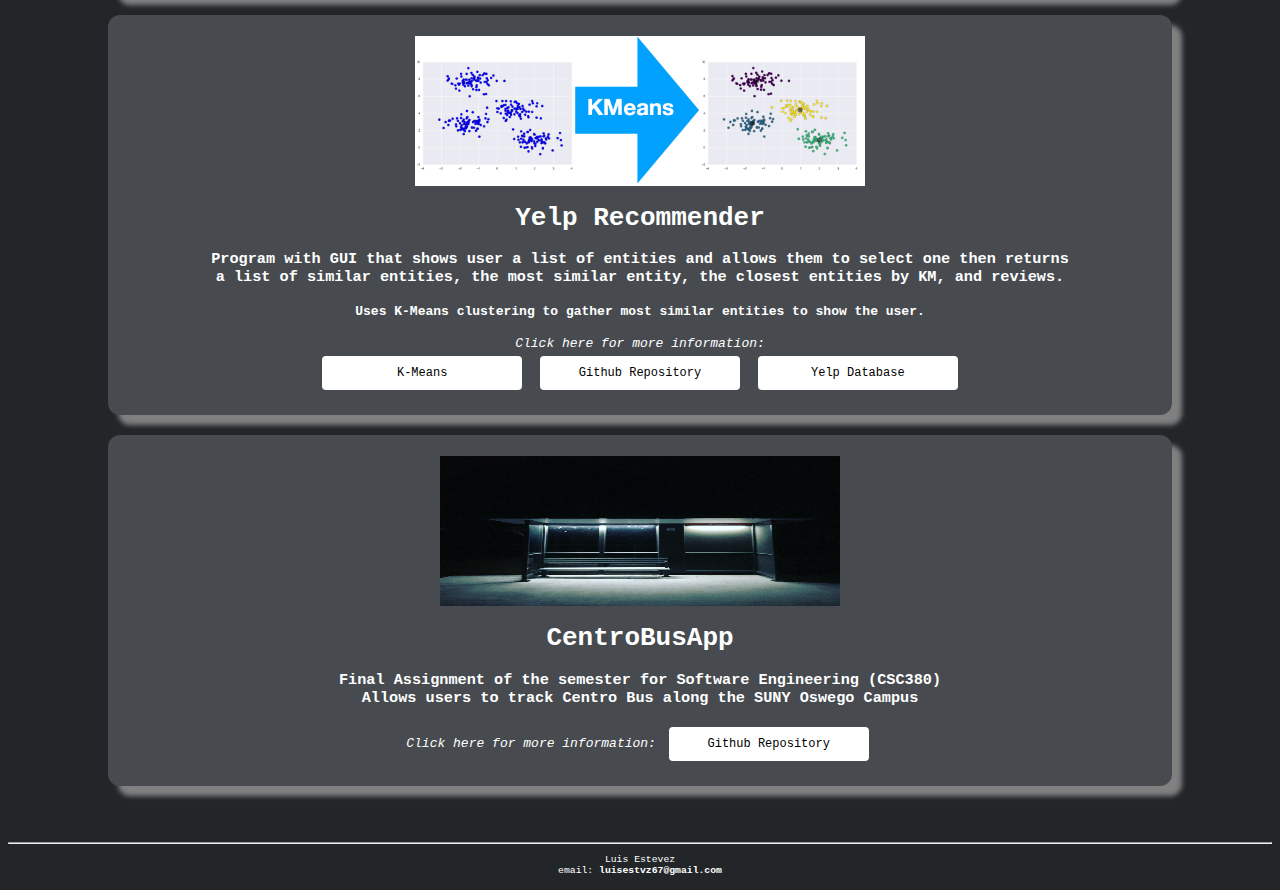
==== commit f18ed769: "Update index.html" ====
--- a/index.html
+++ b/index.html
@@ -75,16 +75,6 @@
 	</div>
 
 	<div class="projectBanners" style="background-color:#474B4F" >
-		<p style="float:center; margin: 1px;"><img src="./images/ic-1024.png" width="150px"></img></p>
-		<h1>Knotepad</h1>
-		<h3>A special side project of mine that started as a project to learn Swift in my free time!<br>
-			A simple notes organizer for iPhones and iPads.</h3>
-		<i>Click here for more information: </i><br>
-		<a href="https://apps.apple.com/us/app/id1529174786" class="linkButton" type="button"><span>View On iOS App Store</span></a>
-		<a href="https://theknotepadapp.com" class="linkButton" type="button"><span>Knotepad Support Page</span></a>
-	</div>
-
-	<div class="projectBanners" style="background-color:#474B4F" >
 		<p style = "float: center; margin: 1px;"><img src="./images/darren-viollet-Rqbn7BiePc8-unsplash.jpg" height="150px" width="400px"/><p>
 		<h1>CentroBusApp</h1>
 		<h3>Final Assignment of the semester for Software Engineering (CSC380)<br>Allows users to track Centro Bus along the SUNY Oswego Campus</h3>
--- a/StyleSheets.css
+++ b/StyleSheets.css
@@ -1,5 +1,7 @@
 body{
 	font-family: monospace;
+	color: white;
+	background-color: #222629;
 }
 .banner{
 	top: 0px;
@@ -112,5 +114,5 @@
 	padding: 20px;
 	border-radius:12px;
 	box-shadow: 10px 10px 5px grey;
-	color:black;
+	color:white;
 }
